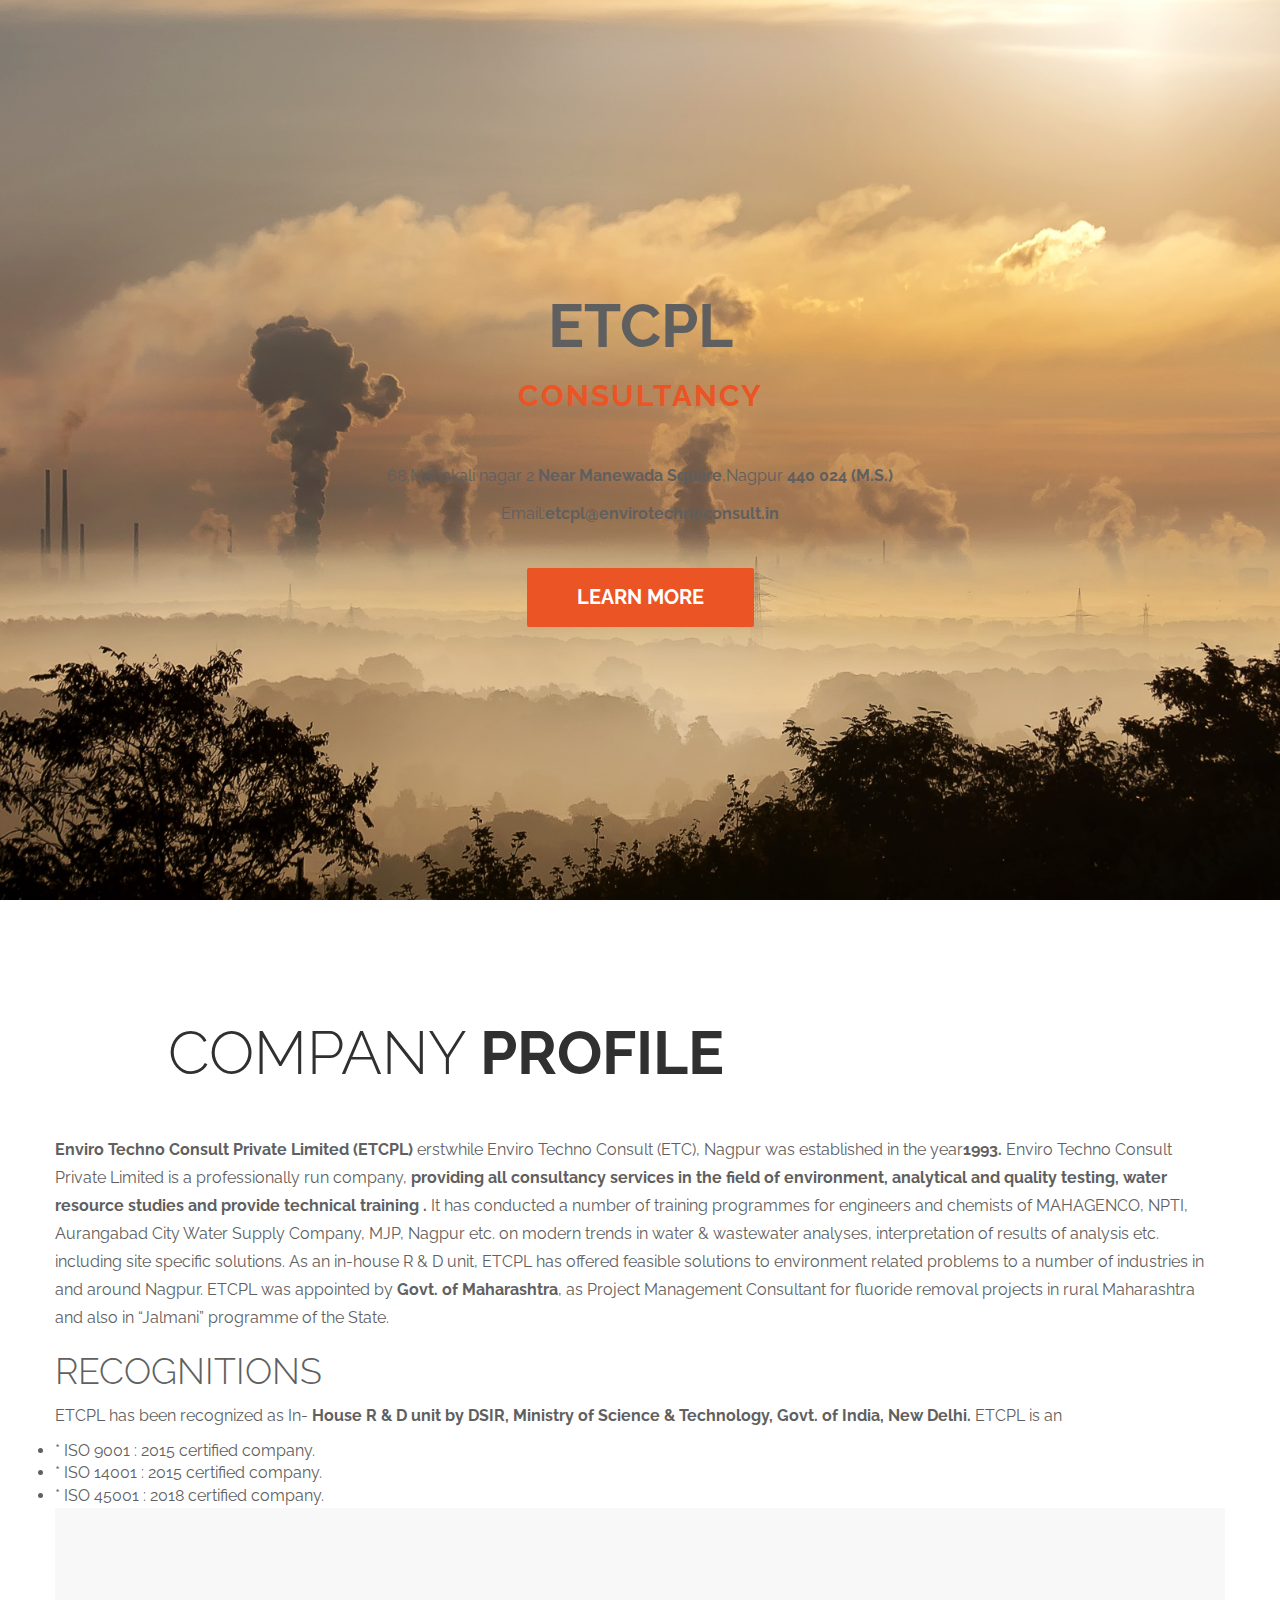
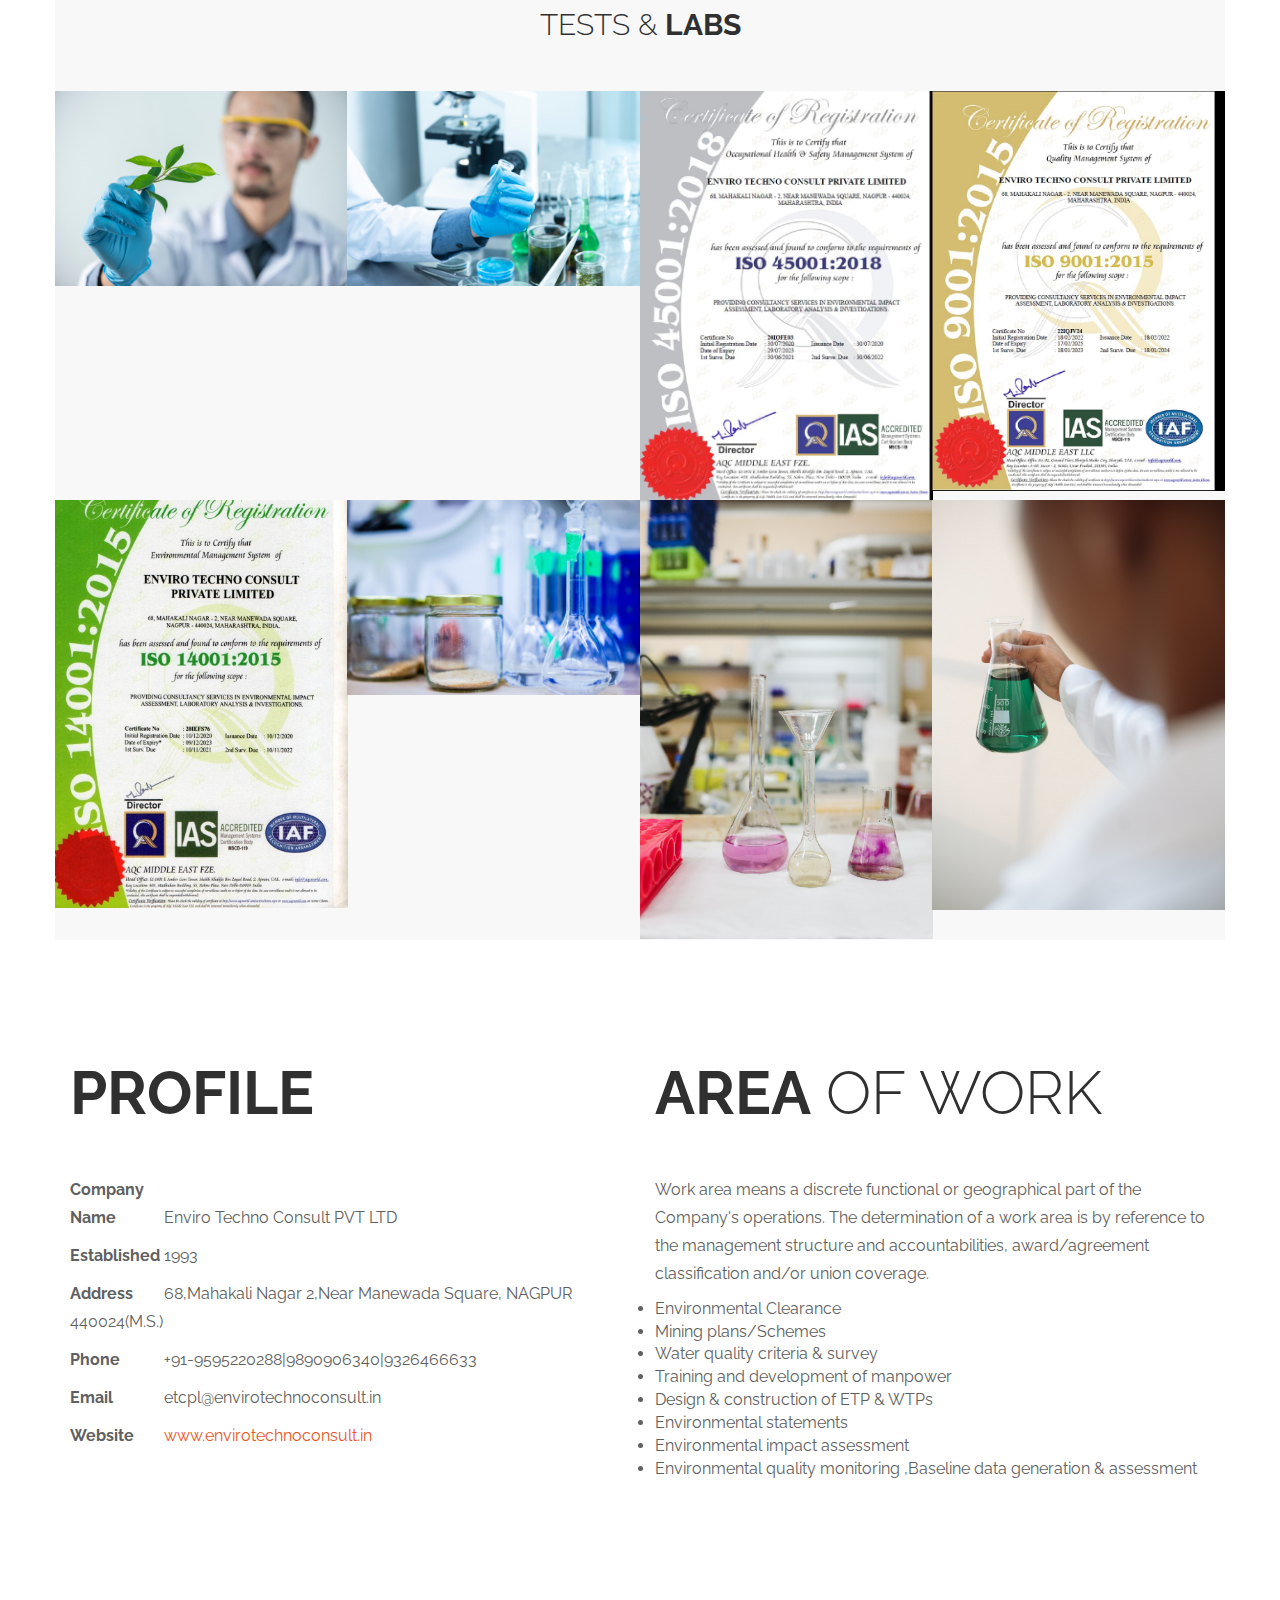
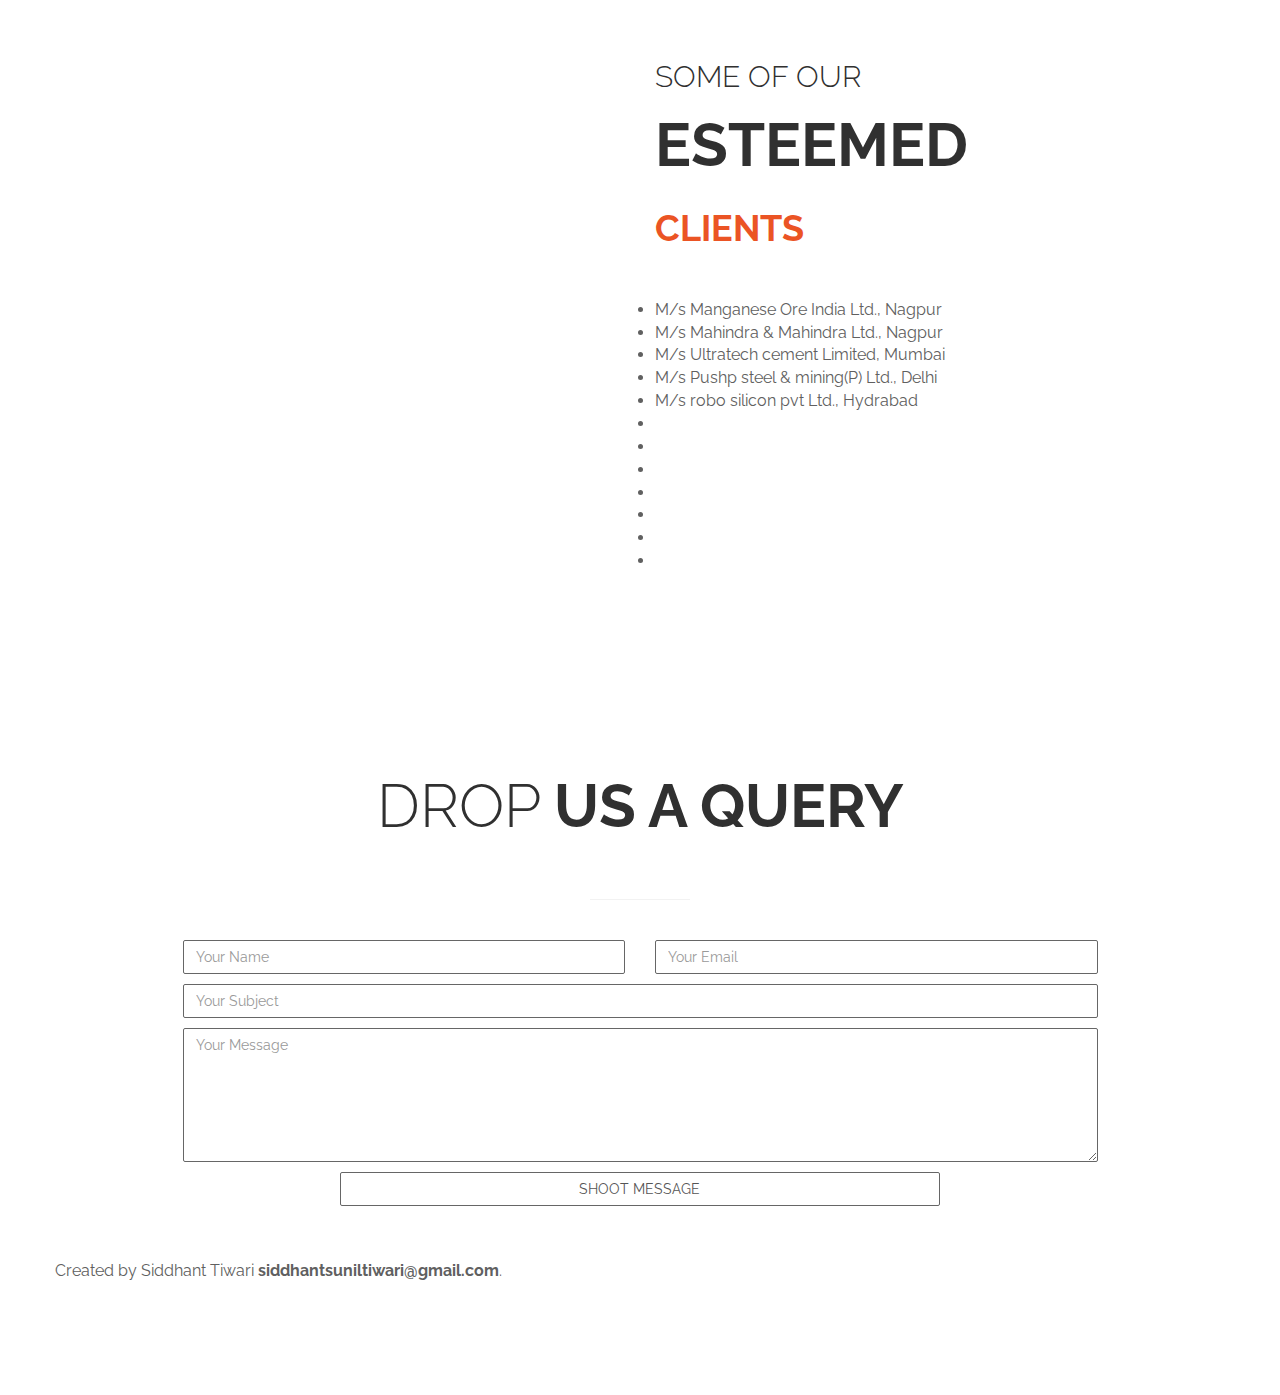
==== index.html @ 9d9d43e2 "Add files via upload" ====
<!DOCTYPE html>
<html lang="en">
<head>
	<meta charset="utf-8">
	<meta http-equiv="X-UA-Compatible" content="IE=Edge">
	<meta name="viewport" content="width=device-width, initial-scale=1">
	<meta name="keywords" content="">
	<meta name="description" content="">
	<!-- SITE TITLE -->
	<title>enviro techno consult pvt ltd</title>
	

	<!-- STYLESHEETS -->
	<link rel="stylesheet" href="css/bootstrap.min.css">
	<link rel="stylesheet" href="css/font-awesome.min.css">
	<link rel="stylesheet" href="css/templatemo-style.css">
	<link href='//fonts.googleapis.com/css?family=Raleway:400,300,600,700' rel='stylesheet' type='text/css'>
<!-- 

Ultra Profile

https://templatemo.com/tm-464-ultra-profile

-->
</head>
<body data-spy="scroll" data-target="#rock-navigation">
	<!-- START NAVIGATION -->
	<div class="navbar navbar-default bs-dos-nav navbar-fixed-top sticky-navigation" role="navigation">
		<div class="container">

			<div class="navbar-header">
				<button class="navbar-toggle" data-toggle="collapse" data-target="#rock-navigation">
					<span class="icon icon-bar"></span>
					<span class="icon icon-bar"></span>
					<span class="icon icon-bar"></span>
				</button>
				<a href="#" class="navbar-brand">Enviro Techno Consult Pvt Ltd</a>
			</div>
			<nav class="collapse navbar-collapse" id="rock-navigation">
				<ul class="nav navbar-nav navbar-right main-navigation text-uppercase">
					<li><a href="#home" class="smoothScroll">HOME</a></li>
					<li><a href="#work" class="smoothScroll">ABOUT</a></li>
					<li><a href="#portfolio" class="smoothScroll">LABORATORY</a></li>
					<li><a href="#resume" class="smoothScroll">CONSULTANCY</a></li>
					<li><a href="#contact" class="smoothScroll">CONTACT US</a></li>
					<li><a href="http://webmail.envirotechnoconsult.in/" class="smoothScroll">LOGIN</a></li>
			
				</ul>
			</nav>

		</div>
	</div>
	<!-- END NAVIGATION -->

	<!-- START HOME -->
	<section id="home" class="templatemo-home">
		<div class="container">
			<div class="row">
				<div class="col-md-2 col-sm-1"></div>
				<div class="col-md-8 col-sm-10">
					<h1 class="tm-home-title"><strong>ETCPL</strong></h1>
					<h2 class="tm-home-subtitle">Consultancy</h2>
					<p>68,Mahakali nagar 2 <strong>Near Manewada Square</strong>,Nagpur <strong>440 024 (M.S.)</strong> </p>
					<P>Email:<strong>etcpl@envirotechnoconsult.in</strong></P>
					<a href="#work" class="btn btn-default smoothScroll tm-view-more-btn">LEARN MORE</a>
				</div>
				<div class="col-md-2 col-sm-1"></div>
			</div>
		</div>
	</section>
	<!-- END HOME -->

	<!-- START work -->
	<section id="work" class="tm-padding-top-bottom-100">
		<div class="container">
			<div class="row">
				<div class="col-md-offset-1 col-md-11">
					<h2 class="title">Company <strong>Profile</strong></h2>						
				</div>
				<p><strong>Enviro Techno Consult Private Limited (ETCPL)</strong> erstwhile Enviro Techno Consult (ETC), Nagpur was established in the year<strong>1993.</strong> 
					Enviro Techno Consult Private Limited is a professionally run  company,<strong> providing all consultancy services in the field of environment, analytical and quality testing, water resource studies and provide technical training .</strong> It has conducted a number of training programmes for engineers and chemists of MAHAGENCO, NPTI, Aurangabad City    Water Supply Company, MJP, Nagpur etc.  on modern trends in water & wastewater analyses, interpretation of results of  analysis etc. including site specific solutions.
					As an in-house R & D unit, ETCPL has offered feasible solutions to environment related problems to a number of industries in and around Nagpur.  ETCPL was appointed by <strong>Govt. of Maharashtra</strong>, as Project Management Consultant for fluoride removal projects in rural Maharashtra and also in “Jalmani”  programme of the State.</p>
					<h1>RECOGNITIONS</h1>
					<P>ETCPL has been recognized as In-<strong> House R & D unit by DSIR, Ministry of Science &   Technology, Govt. of India, New Delhi.</strong> ETCPL is an  
					</P>
					<li>* ISO  9001 : 2015 certified company.</li>
					<li>* ISO 14001 : 2015 certified company.</li>
					<li>* ISO 45001 : 2018 certified company.</li>
	<!-- END work -->

	<!-- START PORTFOLIO -->
	<section id="portfolio" class="tm-portfolio">
		<div class="container">
			<div class="row">
				<div class="col-md-12 wow bounce">
					<div class="title">
						<h2 class="tm-portfolio-title">tests &<strong> labs</strong></h2>
					</div>

					<!-- START ISO SECTION -->
					<div class="iso-section">
						
						<div class="iso-box-section">
							<div class="iso-box-wrapper col4-iso-box">
								<div class="iso-box html photoshop wordpress mobile col-md-3 col-sm-3 col-xs-12">
									<div class="portfolio-thumb">
										<img src="images/portfolio-img1.jpg" class="fluid-img" alt="portfolio img">
										<div class="portfolio-overlay">
											<h3 class="portfolio-item-title">ETCPL</h3>
											<p>ENVIRO TECHNO CONSULT PVT LTD </p>
										</div>
									</div>
								</div>
								<div class="iso-box html wordpress mobile col-md-3 col-sm-3 col-xs-12">
									<div class="portfolio-thumb">
										<img src="images/portfolio-img2.jpg" class="fluid-img" alt="portfolio img">
										<div class="portfolio-overlay">
											<h3 class="portfolio-item-title">ETCPL</h3>
											<p>ENVIRO TECHNO CONSULT PVT LTD</p>
										</div>
									</div>
								</div>
								<div class="iso-box wordpress col-md-3 col-sm-3 col-xs-12">
									<div class="portfolio-thumb">
										<img src="images/portfolio-img3.jpg" class="fluid-img" alt="portfolio img">
										<div class="portfolio-overlay">
											<h3 class="portfolio-item-title">ETCPL</h3>
											<p>ENVIRO TECHNO CONSULT PVT LTD</p>
										</div>
									</div>
								</div>
								<div class="iso-box html mobile col-md-3 col-sm-3 col-xs-12">
									<div class="portfolio-thumb">
										<img src="images/portfolio-img4.jpg" class="fluid-img" alt="portfolio img">
										<div class="portfolio-overlay">
											<h3 class="portfolio-item-title">ETCPL</h3>
											<p>ENVIRO TECHNO CONSULT PVT LTD</p>
										</div>
									</div>
								</div>
								<div class="iso-box wordpress col-md-3 col-sm-3 col-xs-12">
									<div class="portfolio-thumb">
										<img src="images/portfolio-img5.jpg" class="fluid-img" alt="portfolio img">
										<div class="portfolio-overlay">
											<h3 class="portfolio-item-title">ETCPL</h3>
											<p>ENVIRO TECHNO CONSULT PVT LTD</p>
										</div>
									</div>
								</div>
								<div class="iso-box html photoshop col-md-3 col-sm-3 col-xs-12">
									<div class="portfolio-thumb">
										<img src="images/portfolio-img6.jpg" class="fluid-img" alt="portfolio img">
										<div class="portfolio-overlay">
											<h3 class="portfolio-item-title">ETCPL</h3>
											<p>ENVIRO TECHNO CONSULT PVT LTD</p>
										</div>
									</div>
								</div>
								<div class="iso-box photoshop col-md-3 col-sm-3 col-xs-12">
									<div class="portfolio-thumb">
										<img src="images/portfolio-img7.jpg" class="fluid-img" alt="portfolio img">
										<div class="portfolio-overlay">
											<h3 class="portfolio-item-title">ETCPL</h3>
											<p>ENVIRO TECHNO CONSULT PVT LTD</p>
										</div>
									</div>
								</div>
								<div class="iso-box wordpress col-md-3 col-sm-3 col-xs-12">
									<div class="portfolio-thumb">
										<img src="images/portfolio-img8.jpg" class="fluid-img" alt="portfolio img">
										<div class="portfolio-overlay">
											<h3 class="portfolio-item-title">ETCPL</h3>
											<p>ENVIRO TECHNO CONSULT PVT LTD</p>
										</div>
									</div>
								</div>
							</div>
						</div>
					</div>
				</div>
			</div>
		</div>
	</section>
	<!-- END PORTFOLIO -->

	<!-- START RESUME -->
	<section id="resume" class="tm-padding-top-bottom-100">
		<div class="container">
			<div class="row">
				<div class="col-md-6 col-sm-6">					
					<h2 class="title"><strong>Profile</strong></h2>
					<p><span class="tm-info-label">Company Name</span> Enviro Techno Consult PVT LTD </p>
					<p><span class="tm-info-label">Established</span> 1993</p>
					<p><span class="tm-info-label">Address</span> 68,Mahakali Nagar 2,Near Manewada Square, NAGPUR 440024(M.S.)</p>
					<p><span class="tm-info-label">Phone</span> +91-9595220288|9890906340|9326466633</p>
					<p><span class="tm-info-label">Email</span> etcpl@envirotechnoconsult.in</p>
					<p><span class="tm-info-label">Website</span> <a href="#" class="tm-red-text">www.envirotechnoconsult.in</a></p>
				</div>
				<div class="col-md-6 col-sm-6">
					<h2 class="title"><strong>Area</strong> of Work</h2>
					<p>Work area means a discrete functional or geographical part of the Company's operations. The determination of a work area is by reference to the management structure and accountabilities, award/agreement classification and/or union coverage.</p>
					<li>Environmental Clearance</li>
					<li>Mining plans/Schemes</li>
					<li>Water quality criteria & survey</li>
					<li>Training and development of manpower</li>
					<li>Design & construction of ETP & WTPs</li>
					<li>Environmental statements</li>
					<li>Environmental impact assessment</li>
					<li>Environmental quality monitoring ,Baseline data generation & assessment</li>
	</section>
	<!-- END RESUME -->

	<!-- START ABOUT -->
	<section id="about" class="tm-about">
		<div class="container">
			<div class="row">
				<div class="col-md-offset-6 col-md-6 col-sm-offset-6 col-sm-7">
					<div class="title">
						<h2>SOME OF OUR</h2><strong>ESTEEMED</strong></h2>
						<h1 class="tm-red-text"><strong>CLIENTS</strong></h1>
					</div>
					<li>M/s Manganese Ore India Ltd., Nagpur</li>
					<li>M/s Mahindra & Mahindra Ltd., Nagpur</li>
					<li>M/s Ultratech cement Limited, Mumbai</li>
					<li>M/s Pushp steel & mining(P) Ltd., Delhi </li>
					<li>M/s robo silicon pvt Ltd., Hydrabad</li>
					<li></li>
					<li></li>
					<li></li>
					<li></li>
					<li></li>
					<li></li>
					<li></li>
				</div>
			</div>
		</div>
	</section>
	<!-- END ABOUT -->


	<!-- START CONTACT -->
	<section id="contact" class="tm-contact">
		<div class="container">
			<div class="row">
				<div class="col-md-12">					
					<h2 class="title">Drop <strong>us a query</strong></h2>
					<hr>					
				</div>
				<div class="col-md-1 col-sm-1"></div>
				<div class="col-md-10 col-sm-10">
					<form action="#" method="post">
						<div class="col-md-6 col-sm-6">
							<input class="form-control" type="text" placeholder="Your Name">
						</div>
						<div class="col-md-6 col-sm-6">
							<input class="form-control" type="email" placeholder="Your Email">
						</div>
						<div class="col-md-12 col-sm-12">
							<input class="form-control" type="text" placeholder="Your Subject">
							<textarea class="form-control" placeholder="Your Message" rows="6"></textarea>
						</div>
						<div class="col-md-offset-2 col-md-8 col-sm-offset-2 col-sm-8">
							<input class="form-control" type="submit" value="SHOOT MESSAGE">
						</div>
					</form>
				</div>
				<div class="col-md-1 col-sm-1"></div>
				<div class="col-md-12 col-sm-12">
					
				</div>
			</div>
		</div>
	</section>
	<!-- END CONTACT -->
	<script src="js/jquery.js"></script>
	<script src="js/bootstrap.min.js"></script>
	<script src="js/smoothscroll.js"></script>
	<script src="js/jquery.nav.js"></script>
	<script src="js/isotope.js"></script>
	<script src="js/imagesloaded.min.js"></script>
	<script src="js/custom.js"></script>
</body>
<footer>
	<div id="company-info">
	  <p>Created by Siddhant Tiwari <strong>siddhantsuniltiwari@gmail.com</strong>.</p>
	</div>
  </footer>
</html>
---- css/templatemo-style.css ----
/*

Ultra Profile

https://templatemo.com/tm-464-ultra-profile

*/

body {
  background: #ffffff;
  font-family: 'Raleway', sans-serif;
  font-size: 16px;
  color: #606060;
  position: relative;
}
html, body {
  width: 100%;
  overflow-x: hidden;
}
h1,h2,h3 { font-weight: 300; }
p { line-height: 28px; }
hr {
  border-color: #f2f2f2;
  width: 100px;
  margin-bottom: 40px;
}
.title {
  color: #303030;
  font-size: 60px;
  padding-bottom: 40px;
  text-transform: uppercase;
}

/* START NAVIGATION */
.sticky-navigation { opacity: 0; }
.navbar-default {
  background: #fff;
  border: none;
  -webkit-box-shadow: 0 2px 8px 0 rgba(50, 50, 50, 0.08);
          box-shadow: 0 2px 8px 0 rgba(50, 50, 50, 0.08);
  margin: 0;
  padding: 0;
}
.navbar-default .navbar-brand {
  color: #212227;
  font-weight: bold;
  font-size: 30px;
  line-height: 45px;
  padding: 10px 0 0 12px;
}
.navbar-default .navbar-nav li a {
  color: #202020;
  font-size: 13px;
  font-weight: bold;
  line-height: 45px;
  letter-spacing: 1px;
}
.navbar-default .navbar-nav li a:hover { color: #eb5424; }
.navbar-default .navbar-nav > li > a:hover,
.navbar-default .navbar-nav > li > a:focus {
  color: #eb5424;
  background-color: transparent;
}
.navbar-default .navbar-nav > .active > a,
.navbar-default .navbar-nav > .active > a:hover,
.navbar-default .navbar-nav > .active > a:focus {
  color: #eb5424;
  background-color: transparent;
}
.navbar-default .navbar-toggle {
  border: none;
  padding-top: 10px;
}
.navbar-default .navbar-toggle .icon-bar {
  background: #eb5424;
  border-color: transparent;
}
.navbar-default .navbar-toggle:hover,
.navbar-default .navbar-toggle:focus { background-color: transparent }
/* END NAVIGATION */

/* START HOME */
.templatemo-home {
  background: url('../images/home-bg.jpg');
  background-size: cover;
  background-attachment: fixed;
  background-position: center center;
  color: #5f5f5f;
  display: -webkit-box;
  display: -webkit-flex;
  display: -ms-flexbox;
  display: flex;
  -webkit-box-align: center;
  -webkit-align-items: center;
      -ms-flex-align: center;
          align-items: center;
  text-align: center;  
  height: 100vh;
}
.tm-home-title,
 .tm-home-subtitle {
  text-transform: uppercase;
 }
.tm-home-title { font-size: 60px; }
.tm-home-subtitle {
  color: #eb5424;
  font-weight: bold;
  padding-bottom: 40px;
  letter-spacing: 2px;
}
.tm-view-more-btn {
  background: #eb5424;
  color: #ffffff;
  border: none;
  border-radius: 2px;
  font-size: 20px;
  font-weight: 700;
  margin-top: 30px;
  padding: 15px 50px;
  -webkit-transition: all 0.6s ease-in;
          transition: all 0.6s ease-in;
}
.tm-view-more-btn:hover {
  background: #ffffff;
  color: #eb5424;
}
/* END HOME */

/* START WORK */
.tm-padding-top-bottom-100 {
  padding-top: 100px;
  padding-bottom: 100px;
}
.tm-work-h3 {
  color: #eb5424;
  font-size: 20px;
  font-weight: bold;
  letter-spacing: 1px;
  padding-bottom: 10px;
}
.work-wrapper {
  border: 1px solid #666;
  border-radius: 2px;
  text-align: center;
  padding: 80px 40px 80px 40px;
  -webkit-transition: all 0.6s ease-in;
          transition: all 0.6s ease-in;
}
.work-wrapper:hover { border-color: #eb5424; }
.work-wrapper .fa {
  color: #888888;
  font-size: 60px;
  padding-bottom: 40px;
}
/* END WORK */

/* START PORTFOLIO */
.tm-portfolio {
  background: #f8f8f8;
  padding-top: 80px;
}
.tm-portfolio .container {
  width: 100%;
  padding: 0;
  margin: 0;
}
.tm-portfolio .col-md-3,
 .tm-portfolio .col-sm-3 {
  padding: 0;
  margin: 0;
}
.tm-portfolio-title {
  text-align: center;
  text-transform: uppercase;
}
.portfolio-item-title {
  font-weight: bold;
  margin-top: 10px;
  text-transform: uppercase;
}
.portfolio-thumb {
  overflow: hidden;
  margin: 0;
  position: relative;
}
.portfolio-overlay {
  display: -webkit-box;
  display: -webkit-flex;
  display: -ms-flexbox;
  display: flex;
  -webkit-box-orient: vertical;
  -webkit-box-direction: normal;
  -webkit-flex-direction: column;
      -ms-flex-direction: column;
          flex-direction: column;
  -webkit-box-pack: center;
  -webkit-justify-content: center;
      -ms-flex-pack: center;
          justify-content: center;
  background: #eb5424;
  color: #ffffff;
  top: 0;
  right: 0;
  left: 0;
  bottom: 0;
  width: 100%;
  height: 100%;  
  padding: 0 40px;
  text-align: center;
  position: absolute;
  opacity: 0;
  transition: all 0.4s ease-in-out;
  -webkit-transition: all 0.4s ease-in-out;
  -moz-transition: all 0.4s ease-in-out;
  -ms-transition: all 0.4s ease-in-out;
}
.portfolio-thumb:hover .portfolio-overlay {
  opacity: 0.8;  
  -webkit-transform: scale(1.0);
  -ms-transform: scale(1.0);
  transform: scale(1.0);
}
.portfolio-overlay .fa {
  border: 1px solid #666;
  border-radius: 0;
  color: #666;
  width: 40px;
  height: 40px;
  line-height: 40px;
  text-align: center;
  text-decoration: none;
  margin-right: 6px;
  margin-bottom: 10px;
}

/* FILTER CSS */
.filter-wrapper {
  width: 100%;
  margin: 0 0 24px 0;
  overflow: hidden;
  text-align: center;
}
.filter-wrapper li {
  display: inline-block;
  margin: 4px;
}
.filter-wrapper li a {
  color: #999999;
  padding: 8px 17px;
  display: block;
  text-decoration: none;
  transition: all 0.4s ease-in-out;
  -webkit-transition: all 0.4s ease-in-out;
  -moz-transition: all 0.4s ease-in-out;
  -ms-transition: all 0.4s ease-in-out;
}
.filter-wrapper li a:focus,
 .filter-wrapper li a:hover,
 .filter-wrapper li a.selected {
  background: #eb5424;
  border-color: transparent;
  color: #ffffff;
}

/* ISOTOPE BOX CSS */
.iso-box-section { width: 100%; }
.iso-box-wrapper {
  width: 100%;
  padding: 0;
  clear: both;
  position: relative;
}
.iso-box {
  position: relative;
  min-height: 50px;
  float: left;
  overflow: hidden;
  margin-bottom: 20px;
}
.iso-box > a {
  display: block;
  width: 100%;
  height: 100%;
  overflow: hidden;
}
.iso-box > a {
  display: block;
  width: 100%;
  height: 100%;
  overflow: hidden;
}
.fluid-img {
  width: 100%;
  display: block;
  height: auto;
}
/* END PORTFOLIO */

/* START RESUME */
.tm-red-text { color: #eb5424; }
.tm-info-label {
  font-weight: bold;
  display: inline-block;
  width: 90px;
}
.tm-progress {
  background: #fff;
  border-radius: 2px;
  height: 4px;
}
.progress-bar-danger { background: #eb5424; }
.tm-progress-label {
  font-size: 12px;
  font-weight: bold;
  padding-top: 10px;
  text-transform: uppercase;
}
.progress-percent-small {
  display: block;
  float: right;
  padding-right: 80px;
}
/* END RESUME */

/* START ABOUT */
.tm-about {
  background: url('../images/about-bg.jpg');
  background-size: cover;
  background-attachment: fixed;
  background-position: center center;
  padding-top: 60px;
  padding-bottom: 100px;
}
/* END ABOUT */

/* START SOCIAL */
.tm-social {
  text-transform: uppercase;
}
.tm-social .container {
  width: 100%;
  padding: 0;
  margin: 0;
}
.tm-social .col-md-4 {
  padding: 0;
  margin: 0;
}
.facebook:hover,
.twitter:hover,
.pinterest:hover {
  background: #202020;
}
.facebook { background: #3b5998; }
.twitter { background: #55acee; }
.pinterest { background: #cc2127; }
.media {
  padding: 80px 40px 80px 40px;
  -webkit-transition: all 0.6s ease-in;
          transition: all 0.6s ease-in;
}
.tm-social a {
  color: #ffffff;
  display: inline-block;
  text-decoration: none;
}
.tm-social .media .fa {
  background: #ffffff;
  border-radius: 2px;
  color: #707070;
  font-size: 30px;
  width: 60px;
  height: 60px;
  line-height: 60px;
  text-align: center;
  margin-right: 20px;
}
.tm-social-title {
  font-family: 'Raleway', sans-serif;
  font-weight: bold;
}
/* END SOCIAL */

/* START CONTACT */
.tm-contact {
  text-align: center;
  padding-top: 80px;
  padding-bottom: 40px;
}
.form-control {
  background: transparent;
  border: 1px solid #666;
  border-radius: 2px;
  -webkit-box-shadow: none;
          box-shadow: none;
  margin-bottom: 10px;
  -webkit-transition: all 0.6s ease-in;
          transition: all 0.6s ease-in;
}
.form-control:focus,
 .form-control:hover {
  background: #202020;
  color: #ffffff;
}
input { height: 50px; }
.tm-contact p { padding-top: 40px; }
/* END CONTACT */

@media screen and (max-device-width: 1024px){
  .templatemo-home {
    background-attachment: scroll;
  }
}

/* START MEDIA 980 */
@media screen and (max-width:980px){
  .portfolio-overlay  { padding-top: 10px; }
}
/* END MEDIA 980 */

@media screen and (max-width: 767px) {
  .tm-home-title { font-size: 40px; }
}

/* START MEDIA 360 */
@media screen and (max-width:360px){
  .navbar-default .navbar-brand {  padding-top: 2px; }
}
/* END MEDIA 360 */
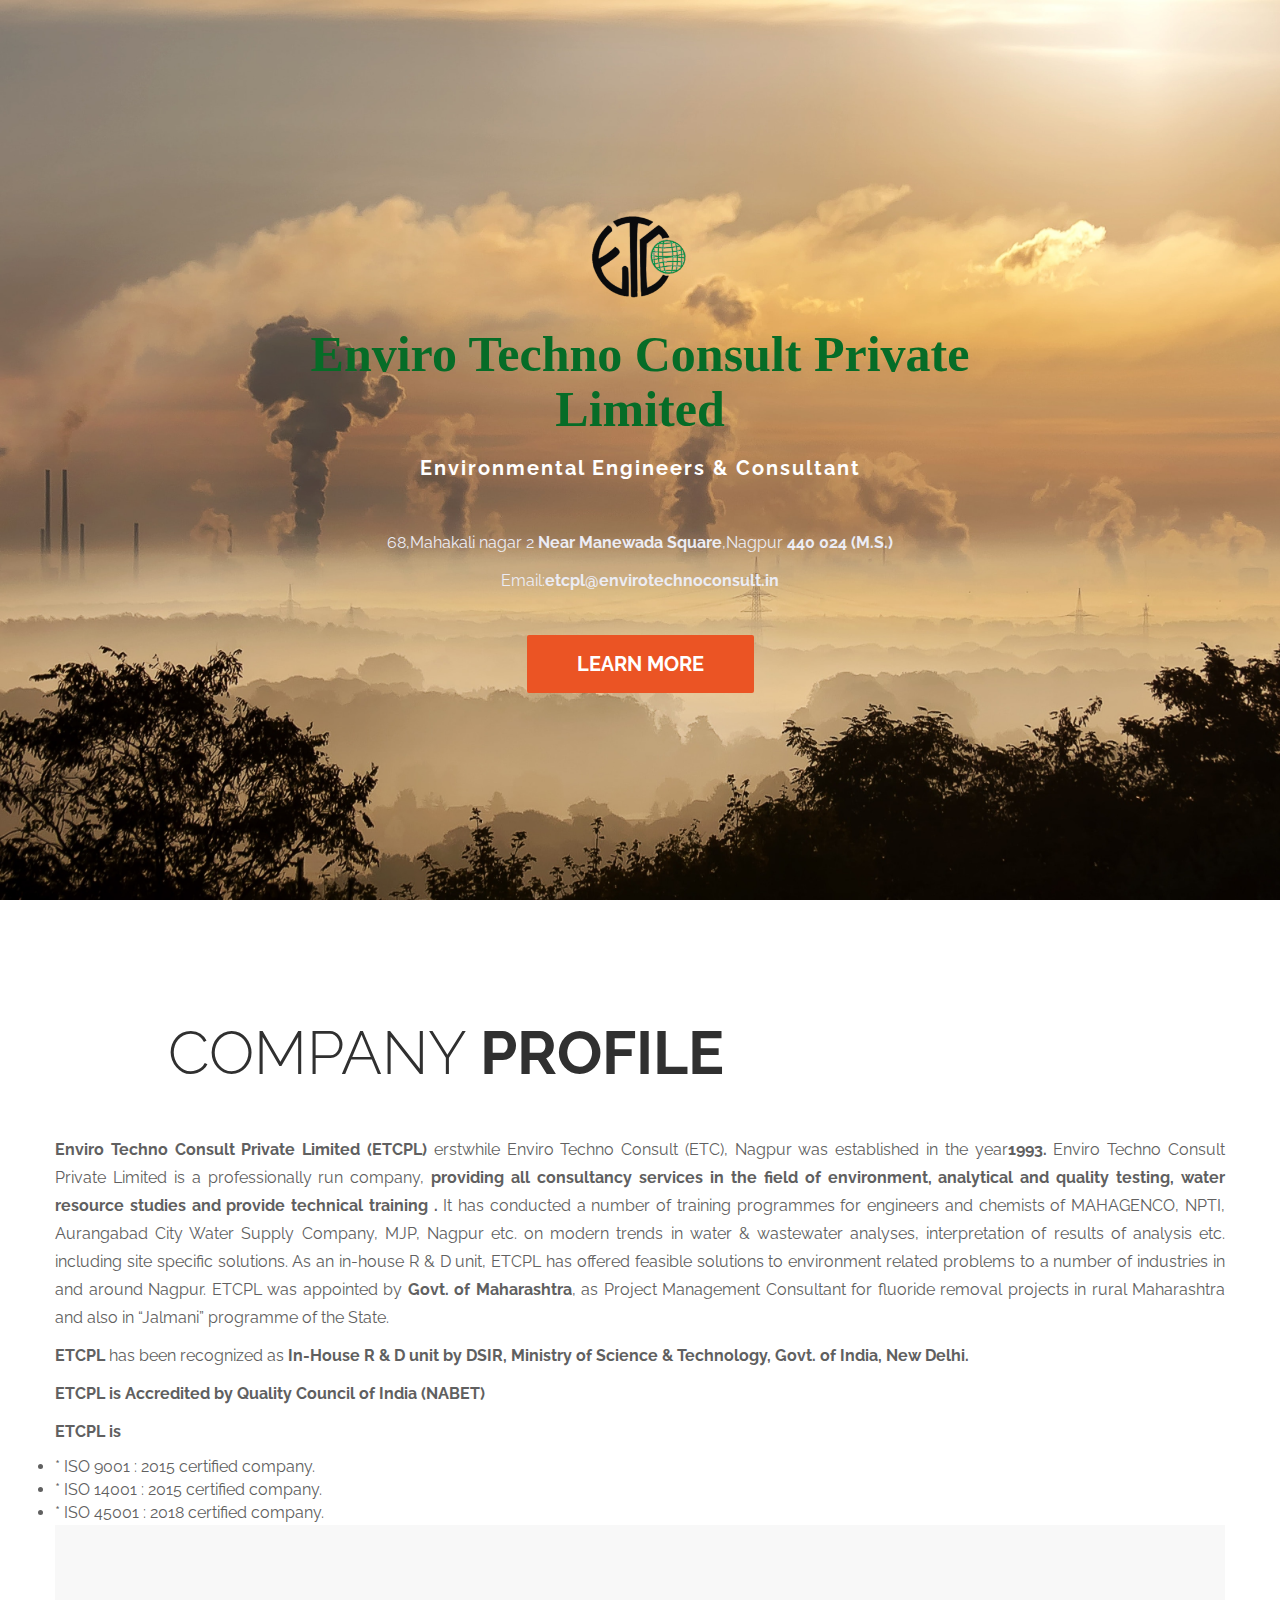
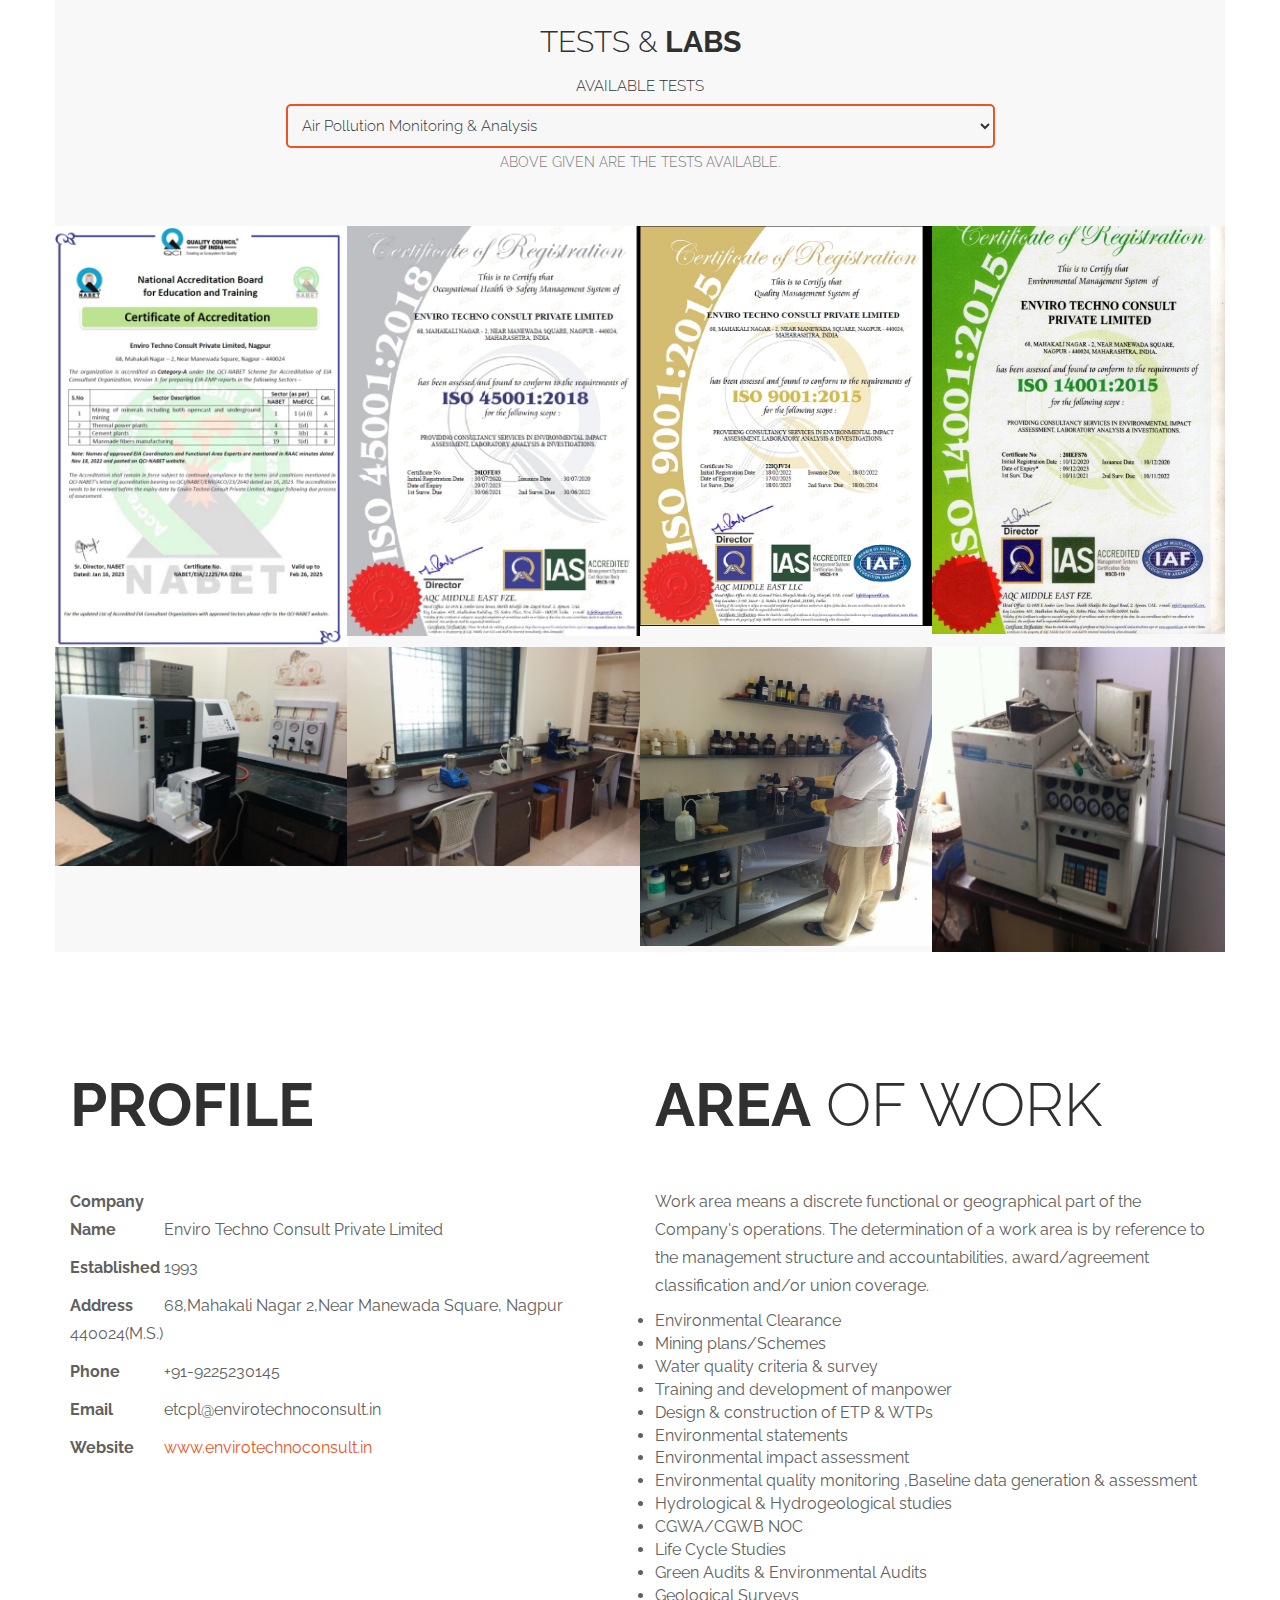
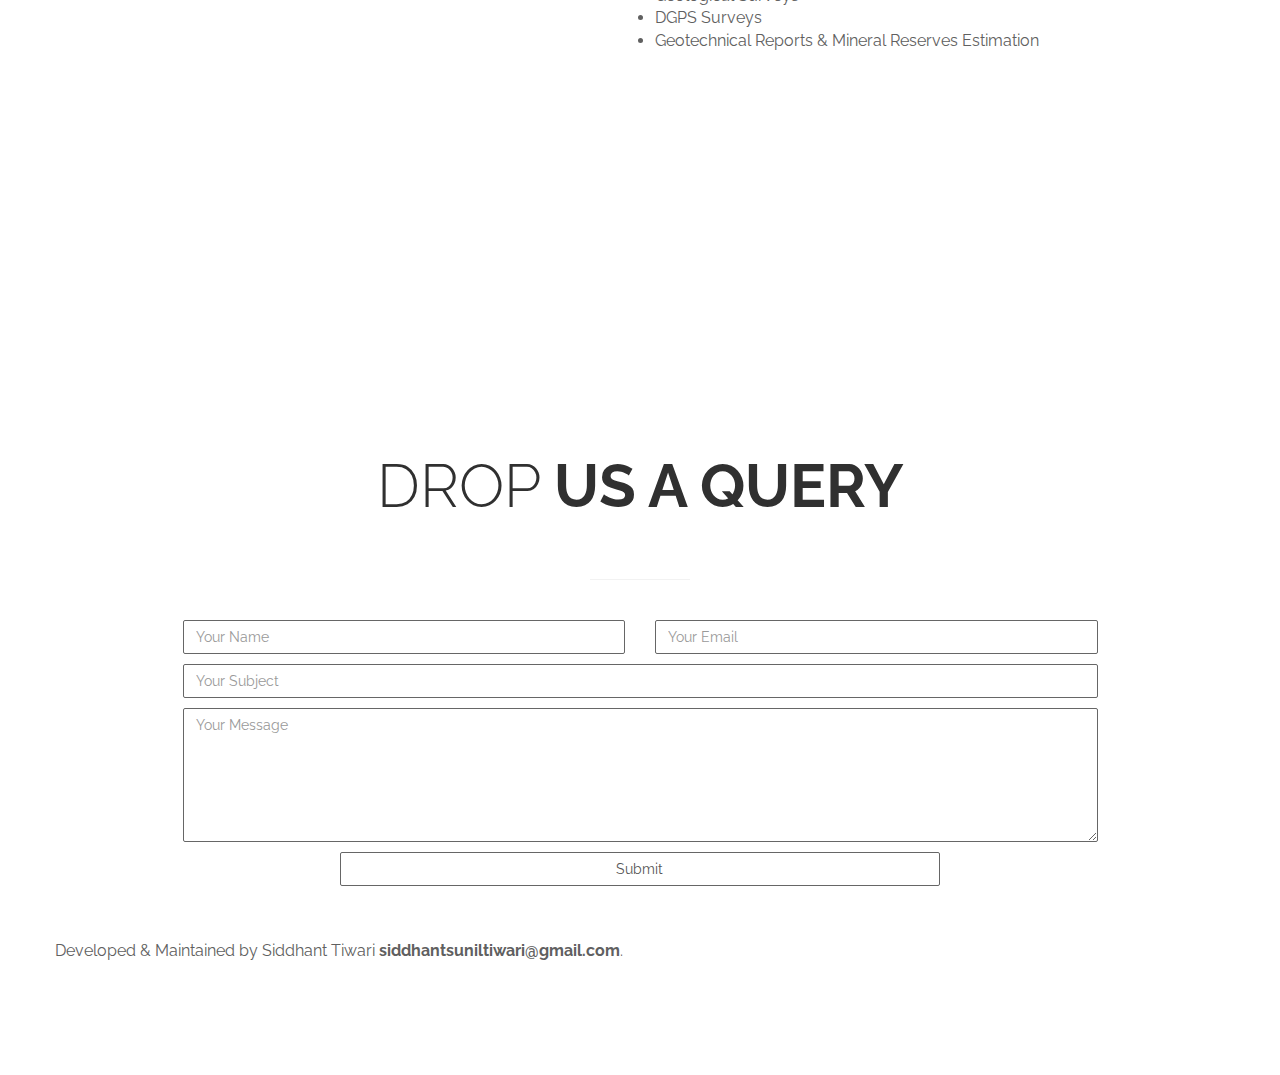
==== commit 312c6c10: "Add files via upload" ====
--- a/index.html
+++ b/index.html
@@ -34,7 +34,7 @@
 					<span class="icon icon-bar"></span>
 					<span class="icon icon-bar"></span>
 				</button>
-				<a href="#" class="navbar-brand">Enviro Techno Consult Pvt Ltd</a>
+				<a href="#" class="navbar-brand">Enviro Techno Consult Private Limited</a>
 			</div>
 			<nav class="collapse navbar-collapse" id="rock-navigation">
 				<ul class="nav navbar-nav navbar-right main-navigation text-uppercase">
@@ -44,6 +44,7 @@
 					<li><a href="#resume" class="smoothScroll">CONSULTANCY</a></li>
 					<li><a href="#contact" class="smoothScroll">CONTACT US</a></li>
 					<li><a href="http://webmail.envirotechnoconsult.in/" class="smoothScroll">LOGIN</a></li>
+					<li><a href="links.html" class="smoothScroll">USEFUL LINKS</a></li>
 			
 				</ul>
 			</nav>
@@ -55,13 +56,16 @@
 	<!-- START HOME -->
 	<section id="home" class="templatemo-home">
 		<div class="container">
+			<center>
+				<img src="images/etcpl.png" alt="company Logo" width="100" height="100">
+			  </center>
 			<div class="row">
 				<div class="col-md-2 col-sm-1"></div>
 				<div class="col-md-8 col-sm-10">
-					<h1 class="tm-home-title"><strong>ETCPL</strong></h1>
-					<h2 class="tm-home-subtitle">Consultancy</h2>
-					<p>68,Mahakali nagar 2 <strong>Near Manewada Square</strong>,Nagpur <strong>440 024 (M.S.)</strong> </p>
-					<P>Email:<strong>etcpl@envirotechnoconsult.in</strong></P>
+					<h1 class="tm-home-title" style="font-family: Brush Script MT;" ><strong><b>Enviro Techno Consult Private Limited</b></strong></h1>
+					<h2 class="tm-home-subtitle">Environmental Engineers & Consultant</h2>
+					<p style="color: rgb(236, 236, 244);">68,Mahakali nagar 2 <strong>Near Manewada Square</strong>,Nagpur <strong>440 024 (M.S.)</strong> </p>
+					<P style="color: rgb(236, 236, 244);">Email:<strong>etcpl@envirotechnoconsult.in</strong></P>
 					<a href="#work" class="btn btn-default smoothScroll tm-view-more-btn">LEARN MORE</a>
 				</div>
 				<div class="col-md-2 col-sm-1"></div>
@@ -77,12 +81,14 @@
 				<div class="col-md-offset-1 col-md-11">
 					<h2 class="title">Company <strong>Profile</strong></h2>						
 				</div>
-				<p><strong>Enviro Techno Consult Private Limited (ETCPL)</strong> erstwhile Enviro Techno Consult (ETC), Nagpur was established in the year<strong>1993.</strong> 
+				<p align="justify"><strong>Enviro Techno Consult Private Limited (ETCPL)</strong> erstwhile Enviro Techno Consult (ETC), Nagpur was established in the year<strong>1993.</strong> 
 					Enviro Techno Consult Private Limited is a professionally run  company,<strong> providing all consultancy services in the field of environment, analytical and quality testing, water resource studies and provide technical training .</strong> It has conducted a number of training programmes for engineers and chemists of MAHAGENCO, NPTI, Aurangabad City    Water Supply Company, MJP, Nagpur etc.  on modern trends in water & wastewater analyses, interpretation of results of  analysis etc. including site specific solutions.
 					As an in-house R & D unit, ETCPL has offered feasible solutions to environment related problems to a number of industries in and around Nagpur.  ETCPL was appointed by <strong>Govt. of Maharashtra</strong>, as Project Management Consultant for fluoride removal projects in rural Maharashtra and also in “Jalmani”  programme of the State.</p>
-					<h1>RECOGNITIONS</h1>
-					<P>ETCPL has been recognized as In-<strong> House R & D unit by DSIR, Ministry of Science &   Technology, Govt. of India, New Delhi.</strong> ETCPL is an  
+					
+					<P><strong>ETCPL</strong> has been recognized as<strong> In-House R & D unit by DSIR, Ministry of Science &   Technology, Govt. of India, New Delhi.</strong>  
 					</P>
+					<p><strong>ETCPL is Accredited by Quality Council of India (NABET) </strong></p>
+					<p><strong>ETCPL is</strong></p>
 					<li>* ISO  9001 : 2015 certified company.</li>
 					<li>* ISO 14001 : 2015 certified company.</li>
 					<li>* ISO 45001 : 2018 certified company.</li>
@@ -95,6 +101,46 @@
 				<div class="col-md-12 wow bounce">
 					<div class="title">
 						<h2 class="tm-portfolio-title">tests &<strong> labs</strong></h2>
+						<h3> <div style="text-align: center;">
+							<h1 style="color: #333; font-size: 15px;">Available tests</h1>
+							<select id="testing" name="tests" style="padding: 10px; font-size: 15px; border: 2px solid #eb5424; border-radius: 5px; background-color: #f7f7f7; color: #333;">
+					
+		                        <optgroup label="AIR QUALITY">
+								<option value="sub1">Air Pollution Monitoring & Analysis</option>
+								<option value="sub2">Stack Emission Monitoring & Analysis.</option>
+								<option value="sub3">Acid mist / VOCs.</option>
+							  </optgroup>
+							  <optgroup label="WATER QUALITY">
+								<option value="sub4">Water Sampling & Analysis.
+								</option>
+								<option value="sub5">Water Quality Monitoring & Modelling</option>
+								<option value="sub6">Water Pollution Treatment & Control. 
+								</option>
+							  </optgroup>
+							  <optgroup label="WASTE WATER">
+								<option value="sub7">Waste Water Sampling & Analysis.
+								</option>
+								<option value="sub8">Discharge & Effluent Characterization</option>
+								<option value="sub9">Performance evaluation  of Effluent Treatment Plants (ETP) and Sewage Treatment Plants(STP)</option>
+							  </optgroup>
+							  <optgroup label="SOIL TESTING">
+								<option value="sub10">Soil Samples collection & analysis</option>
+							  </optgroup>
+							  <optgroup label="NOISE AND VIBRATION">
+								<option value="sub11">Noise Monitoring.</option>
+								<option value="sub11">Noise Mapping</option>
+								<option value="sub12">Noise Modelling</option>
+								<option value="sub13">Vibration Analysis</option>
+								<option value="sub14">Blasting Studies</option>
+							  </optgroup>
+							  <optgroup label="OIL ANALYSIS">
+								<option value="sub15">Virgin & Used Oil Analysis</option>
+							  </optgroup>
+							  <optgroup label="MINERAL ANALYSIS">
+							  </optgroup>
+							</select>
+							<p style="font-size: 14px; color: #777;">ABOVE GIVEN ARE THE TESTS AVAILABLE.</p>
+						  </div></h3>
 					</div>
 
 					<!-- START ISO SECTION -->
@@ -189,10 +235,10 @@
 			<div class="row">
 				<div class="col-md-6 col-sm-6">					
 					<h2 class="title"><strong>Profile</strong></h2>
-					<p><span class="tm-info-label">Company Name</span> Enviro Techno Consult PVT LTD </p>
+					<p><span class="tm-info-label">Company Name</span> Enviro Techno Consult Private Limited </p>
 					<p><span class="tm-info-label">Established</span> 1993</p>
-					<p><span class="tm-info-label">Address</span> 68,Mahakali Nagar 2,Near Manewada Square, NAGPUR 440024(M.S.)</p>
-					<p><span class="tm-info-label">Phone</span> +91-9595220288|9890906340|9326466633</p>
+					<p><span class="tm-info-label">Address</span> 68,Mahakali Nagar 2,Near Manewada Square, Nagpur 440024(M.S.)</p>
+					<p><span class="tm-info-label">Phone</span> +91-9225230145</p>
 					<p><span class="tm-info-label">Email</span> etcpl@envirotechnoconsult.in</p>
 					<p><span class="tm-info-label">Website</span> <a href="#" class="tm-red-text">www.envirotechnoconsult.in</a></p>
 				</div>
@@ -207,6 +253,13 @@
 					<li>Environmental statements</li>
 					<li>Environmental impact assessment</li>
 					<li>Environmental quality monitoring ,Baseline data generation & assessment</li>
+					<li>Hydrological & Hydrogeological studies</li>
+					<li>CGWA/CGWB NOC</li>
+					<li>Life Cycle Studies</li>
+					<li>Green Audits & Environmental Audits</li>
+					<li>Geological Surveys</li>
+					<li>DGPS Surveys</li>
+					<li>Geotechnical Reports & Mineral Reserves Estimation</li>
 	</section>
 	<!-- END RESUME -->
 
@@ -216,21 +269,7 @@
 			<div class="row">
 				<div class="col-md-offset-6 col-md-6 col-sm-offset-6 col-sm-7">
 					<div class="title">
-						<h2>SOME OF OUR</h2><strong>ESTEEMED</strong></h2>
-						<h1 class="tm-red-text"><strong>CLIENTS</strong></h1>
-					</div>
-					<li>M/s Manganese Ore India Ltd., Nagpur</li>
-					<li>M/s Mahindra & Mahindra Ltd., Nagpur</li>
-					<li>M/s Ultratech cement Limited, Mumbai</li>
-					<li>M/s Pushp steel & mining(P) Ltd., Delhi </li>
-					<li>M/s robo silicon pvt Ltd., Hydrabad</li>
-					<li></li>
-					<li></li>
-					<li></li>
-					<li></li>
-					<li></li>
-					<li></li>
-					<li></li>
+						
 				</div>
 			</div>
 		</div>
@@ -260,7 +299,7 @@
 							<textarea class="form-control" placeholder="Your Message" rows="6"></textarea>
 						</div>
 						<div class="col-md-offset-2 col-md-8 col-sm-offset-2 col-sm-8">
-							<input class="form-control" type="submit" value="SHOOT MESSAGE">
+							<input class="form-control" type="submit" value="Submit">
 						</div>
 					</form>
 				</div>
@@ -282,7 +321,7 @@
 </body>
 <footer>
 	<div id="company-info">
-	  <p>Created by Siddhant Tiwari <strong>siddhantsuniltiwari@gmail.com</strong>.</p>
+	  <p>Developed & Maintained by Siddhant Tiwari <strong>siddhantsuniltiwari@gmail.com</strong>.</p>
 	</div>
   </footer>
 </html>--- a/css/templatemo-style.css
+++ b/css/templatemo-style.css
@@ -38,13 +38,13 @@
   border: none;
   -webkit-box-shadow: 0 2px 8px 0 rgba(50, 50, 50, 0.08);
           box-shadow: 0 2px 8px 0 rgba(50, 50, 50, 0.08);
-  margin: 0;
-  padding: 0;
+  margin: left;
+  padding: top;
 }
 .navbar-default .navbar-brand {
   color: #212227;
   font-weight: bold;
-  font-size: 30px;
+  font-size: 20px;
   line-height: 45px;
   padding: 10px 0 0 12px;
 }
@@ -85,7 +85,7 @@
   background-size: cover;
   background-attachment: fixed;
   background-position: center center;
-  color: #5f5f5f;
+  color: #066c27;
   display: -webkit-box;
   display: -webkit-flex;
   display: -ms-flexbox;
@@ -99,14 +99,15 @@
 }
 .tm-home-title,
  .tm-home-subtitle {
-  text-transform: uppercase;
+  ;
  }
-.tm-home-title { font-size: 60px; }
+.tm-home-title { font-size: 50px; }
 .tm-home-subtitle {
-  color: #eb5424;
+  color: #ffffff;
   font-weight: bold;
   padding-bottom: 40px;
   letter-spacing: 2px;
+  font-size: 20px; 
 }
 .tm-view-more-btn {
   background: #eb5424;
